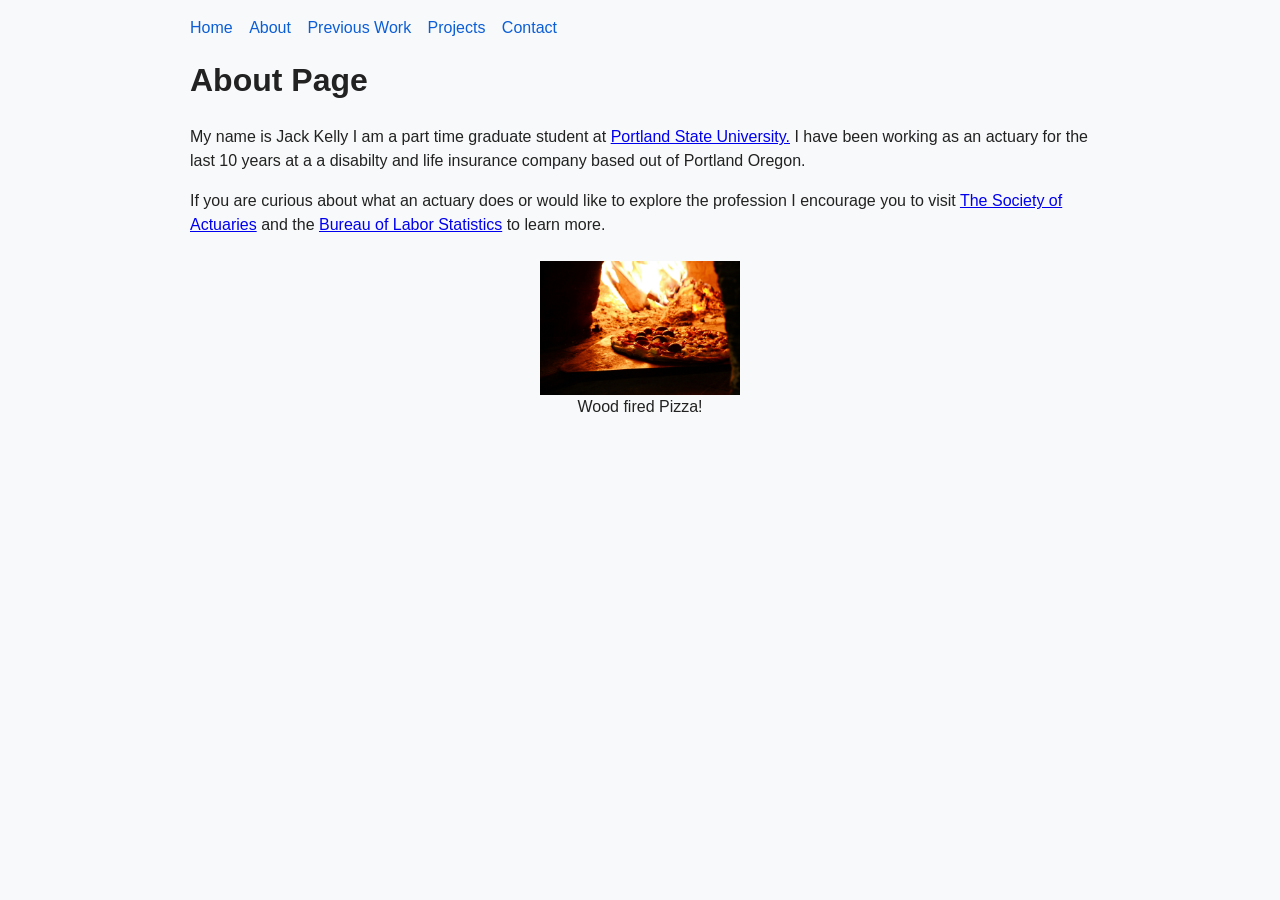
==== about.html @ a9691ee3 "Add html, css, js, navbar, form" ====
<!doctype html>

<html lang="en">
  <head>
    <meta charset="UTF-8" />
    <meta name="author" content="Jack Kelly" />
    <meta
      name="description"
      content="This is the about page for Jack Kelly's website."
    />
    <title>About</title>
    <link rel="stylesheet" href="styles.css" />
  </head>
  <body>
    <main>
      <div id="nav-placeholder"></div>

      <h1>About Page</h1>
      <p>
        My name is Jack Kelly I am a part time graduate student at
        <a href="https://www.pdx.edu/" target="_blank" rel="noopener noreferrer"
          >Portland State University.</a
        >
        I have been working as an actuary for the last 10 years at a a disabilty
        and life insurance company based out of Portland Oregon.
      </p>
      <p>
        If you are curious about what an actuary does or would like to explore
        the profession I encourage you to visit
        <a
          href="https://www.soa.org/"
          target="_blank"
          rel="noopener noreferrer"
        >
          The Society of Actuaries</a
        >
        and the

        <a
          href="https://www.bls.gov/ooh/Math/Actuaries.htm"
          target="_blank"
          rel="noopener noreferrer"
          >Bureau of Labor Statistics</a
        >
        to learn more.

        <figure>
          <img src="media\pizza.jpg" alt="Pizza" width="200" height="150" />
          <figcaption>Wood fired Pizza!</figcaption>
        </figure>
      </p>

      <script src="nav-loader.js"></script>
    </main>
  </body>
</html>
---- styles.css ----
* {
  box-sizing: border-box;
}

body {
  margin: 0;
  padding: 1rem;
  font-family: Arial, Helvetica, sans-serif;
  line-height: 1.5;
  color: #222;
  background-color: #f8f9fa;
}

main {
  max-width: 900px;
  margin: 0 auto;
}

#nav-placeholder {
  margin-bottom: 1rem;
}

nav a {
  margin-right: 0.75rem;
  color: #0b5ed7;
  text-decoration: none;
}

nav a:hover {
  text-decoration: underline;
}

h1,
h2,
h3,
h4 {
  margin-top: 0;
}

/* p {
  margin-bottom: 1rem;
} */

button,
input,
textarea {
  font: inherit;
}

button,
input[type="submit"],
input[type="reset"] {
  padding: 0.5rem 0.75rem;
  border: 1px solid #ccc;
  border-radius: 0.25rem;
  background: #fff;
  cursor: pointer;
}

button:hover,
input[type="submit"]:hover,
input[type="reset"]:hover {
  background: #f0f0f0;
}

input,
textarea {
  width: 100%;
  max-width: 100%;
  margin-top: 0.25rem;
  margin-bottom: 0.75rem;
  padding: 0.5rem;
  border: 1px solid #ccc;
  border-radius: 0.25rem;
}

img {
  max-width: 100%;
  height: auto;
  display: block;
}

figure {
  margin: 1.5rem auto;
  text-align: center;
  max-width: fit-content;
}

h1,
h3,
p,
figure,
form,
button {
  animation-duration: 3s;
  animation-name: slide-in;
}

@keyframes slide-in {
  from {
    translate: 150vw 0;
    scale: 200% 1;
  }

  to {
    translate: 0 0;
    scale: 100% 1;
  }
}

.core {
  color: #181bc2;
}

.elective {
  color: #c2185b;
}

.track {
  color: #18c23d;
}
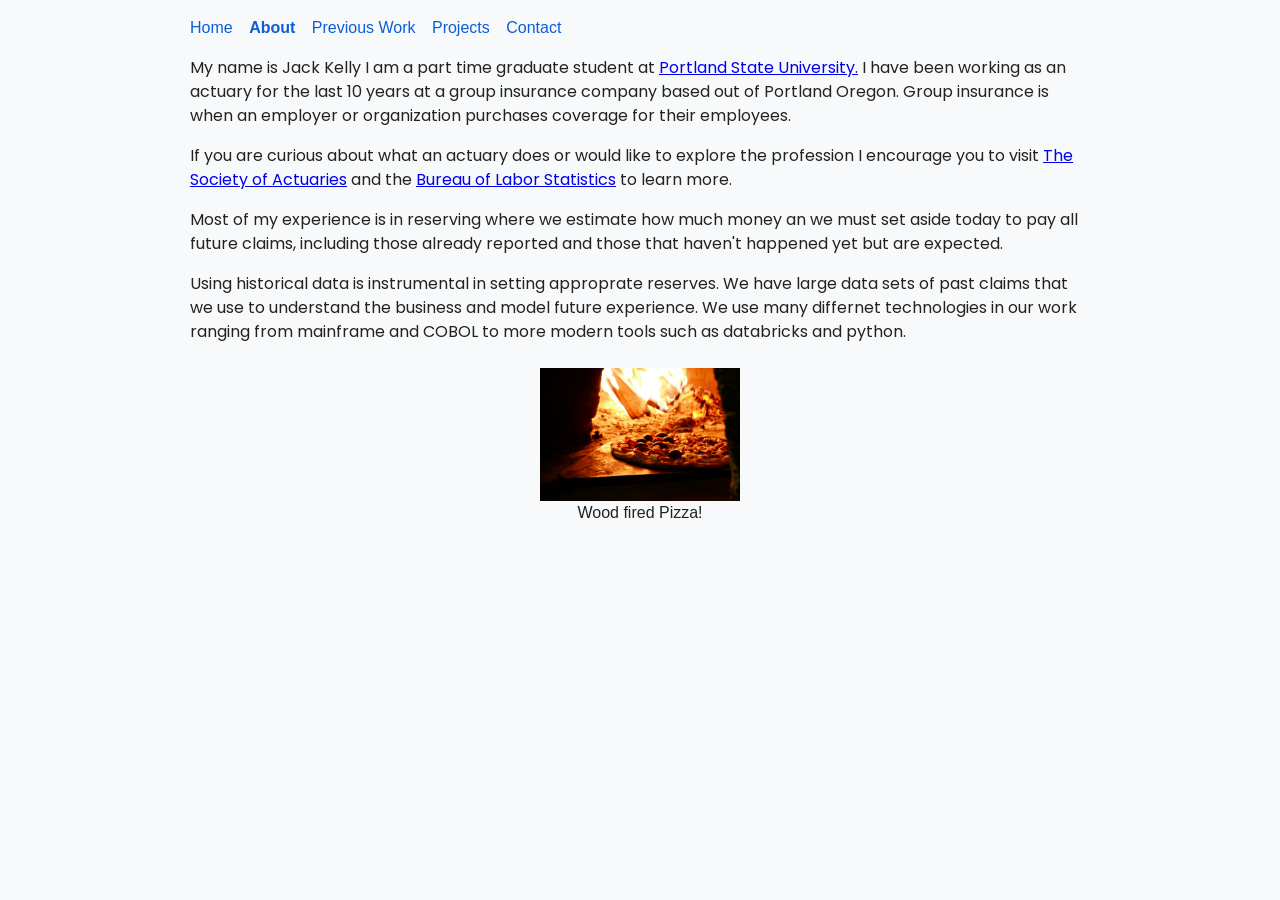
==== commit 78f77cb5: "Finalize About(Pizza photo as a place holder), Form, PW." ====
--- a/about.html
+++ b/about.html
@@ -1,5 +1,4 @@
 <!doctype html>
-
 <html lang="en">
   <head>
     <meta charset="UTF-8" />
@@ -10,19 +9,23 @@
     />
     <title>About</title>
     <link rel="stylesheet" href="styles.css" />
+    <link
+      href="https://fonts.googleapis.com/css2?family=Poppins:wght@400;700&display=swap"
+      rel="stylesheet"
+    />
   </head>
   <body>
     <main>
       <div id="nav-placeholder"></div>
 
-      <h1>About Page</h1>
       <p>
         My name is Jack Kelly I am a part time graduate student at
         <a href="https://www.pdx.edu/" target="_blank" rel="noopener noreferrer"
           >Portland State University.</a
         >
-        I have been working as an actuary for the last 10 years at a a disabilty
-        and life insurance company based out of Portland Oregon.
+        I have been working as an actuary for the last 10 years at a group
+        insurance company based out of Portland Oregon. Group insurance is when
+        an employer or organization purchases coverage for their employees.
       </p>
       <p>
         If you are curious about what an actuary does or would like to explore
@@ -43,13 +46,24 @@
           >Bureau of Labor Statistics</a
         >
         to learn more.
-
-        <figure>
-          <img src="media\pizza.jpg" alt="Pizza" width="200" height="150" />
-          <figcaption>Wood fired Pizza!</figcaption>
-        </figure>
       </p>
 
+      <p>
+        Most of my experience is in reserving where we estimate how much money
+        an we must set aside today to pay all future claims, including those
+        already reported and those that haven't happened yet but are expected.
+      </p>
+      <p>
+        Using historical data is instrumental in setting approprate reserves. We
+        have large data sets of past claims that we use to understand the
+        business and model future experience. We use many differnet technologies
+        in our work ranging from mainframe and COBOL to more modern tools such
+        as databricks and python.
+      </p>
+      <figure>
+        <img src="media\pizza.jpg" alt="Pizza" width="200" height="150" />
+        <figcaption>Wood fired Pizza!</figcaption>
+      </figure>
       <script src="nav-loader.js"></script>
     </main>
   </body>
--- a/styles.css
+++ b/styles.css
@@ -30,6 +30,10 @@
   text-decoration: underline;
 }
 
+nav a.active-page {
+  font-weight: 700;
+}
+
 h1,
 h2,
 h3,
@@ -37,9 +41,9 @@
   margin-top: 0;
 }
 
-/* p {
-  margin-bottom: 1rem;
-} */
+p {
+  font-family: "Poppins", sans-serif;
+}
 
 button,
 input,
@@ -113,9 +117,20 @@
 }
 
 .elective {
-  color: #c2185b;
+  color: #a618c2;
 }
 
 .track {
-  color: #18c23d;
+  color: #c21818;
 }
+
+/* Format the course cards in the Previous Work tab */
+.course-card h3,
+.course-card p {
+  margin-top: 0;
+  margin-bottom: 0;
+}
+
+.course-card p:last-of-type {
+  margin-bottom: 1rem;
+}
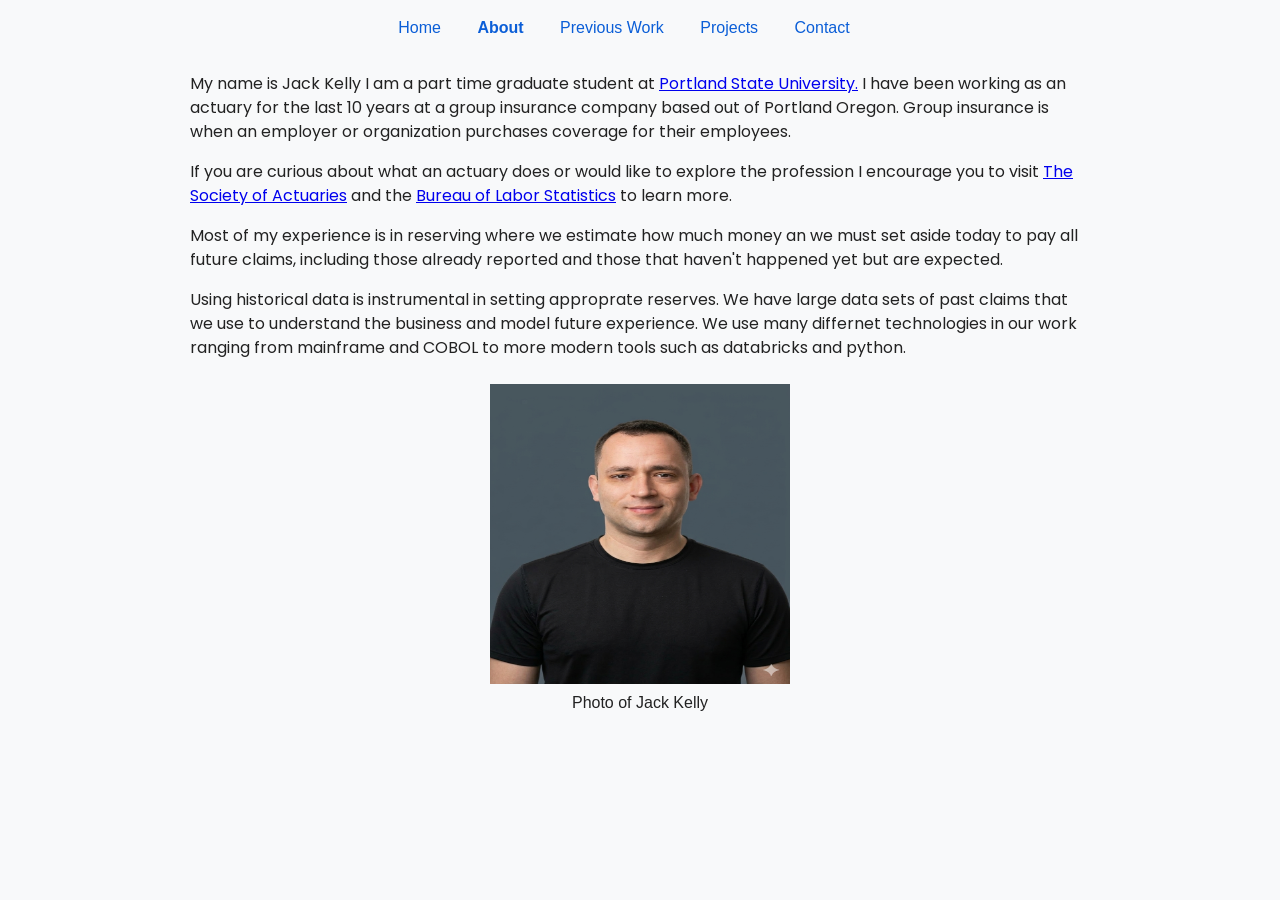
==== commit e65f9317: "Added a self photo and buttoned up my css" ====
--- a/about.html
+++ b/about.html
@@ -61,8 +61,13 @@
         as databricks and python.
       </p>
       <figure>
-        <img src="media\pizza.jpg" alt="Pizza" width="200" height="150" />
-        <figcaption>Wood fired Pizza!</figcaption>
+        <img
+          src="media\photo.png"
+          alt="Self Portrait"
+          width="300"
+          height="300"
+        />
+        <figcaption>Photo of Jack Kelly</figcaption>
       </figure>
       <script src="nav-loader.js"></script>
     </main>
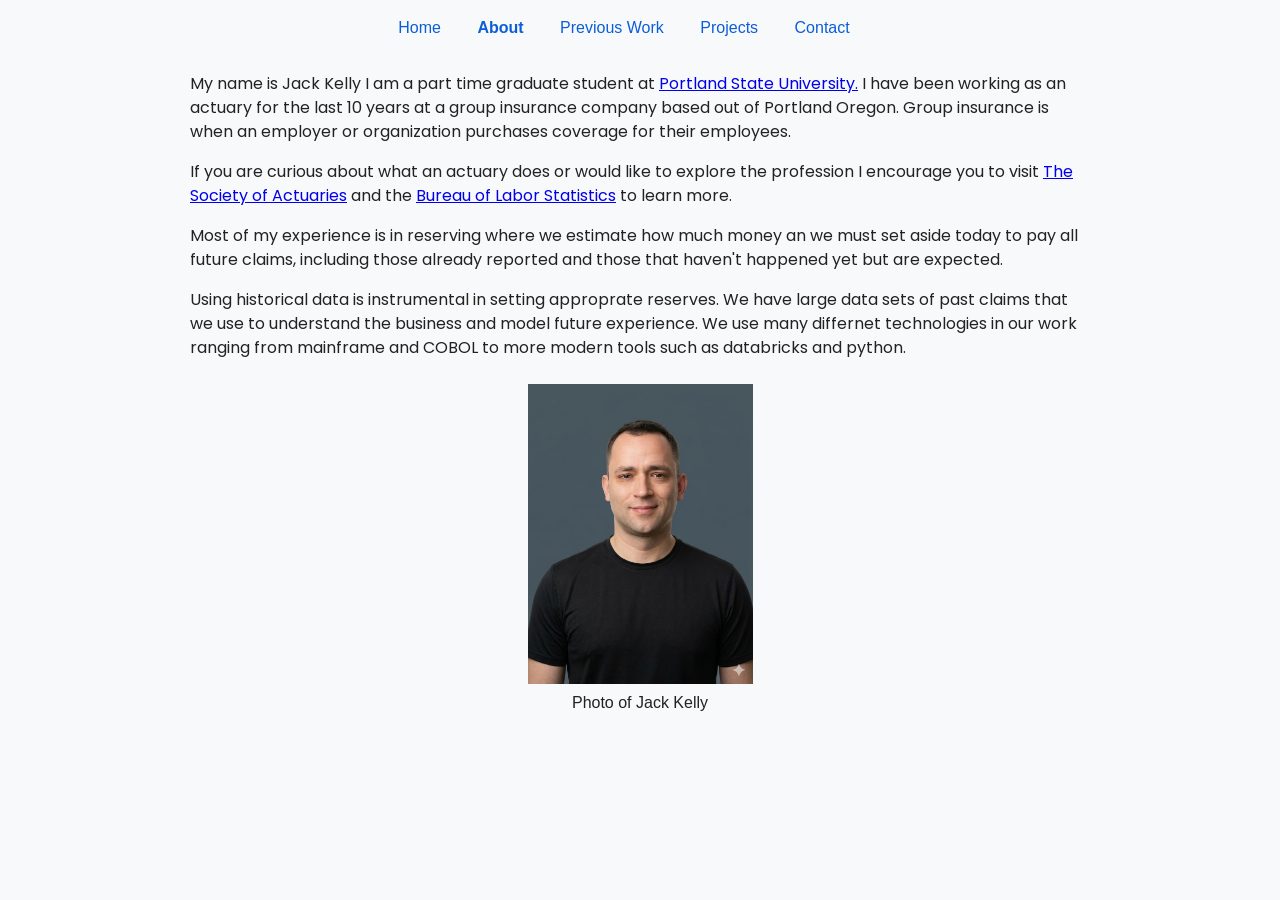
==== commit cf450625: "Fixed the aspect ratio of the photo" ====
--- a/about.html
+++ b/about.html
@@ -64,7 +64,7 @@
         <img
           src="media\photo.png"
           alt="Self Portrait"
-          width="300"
+          width="225"
           height="300"
         />
         <figcaption>Photo of Jack Kelly</figcaption>
